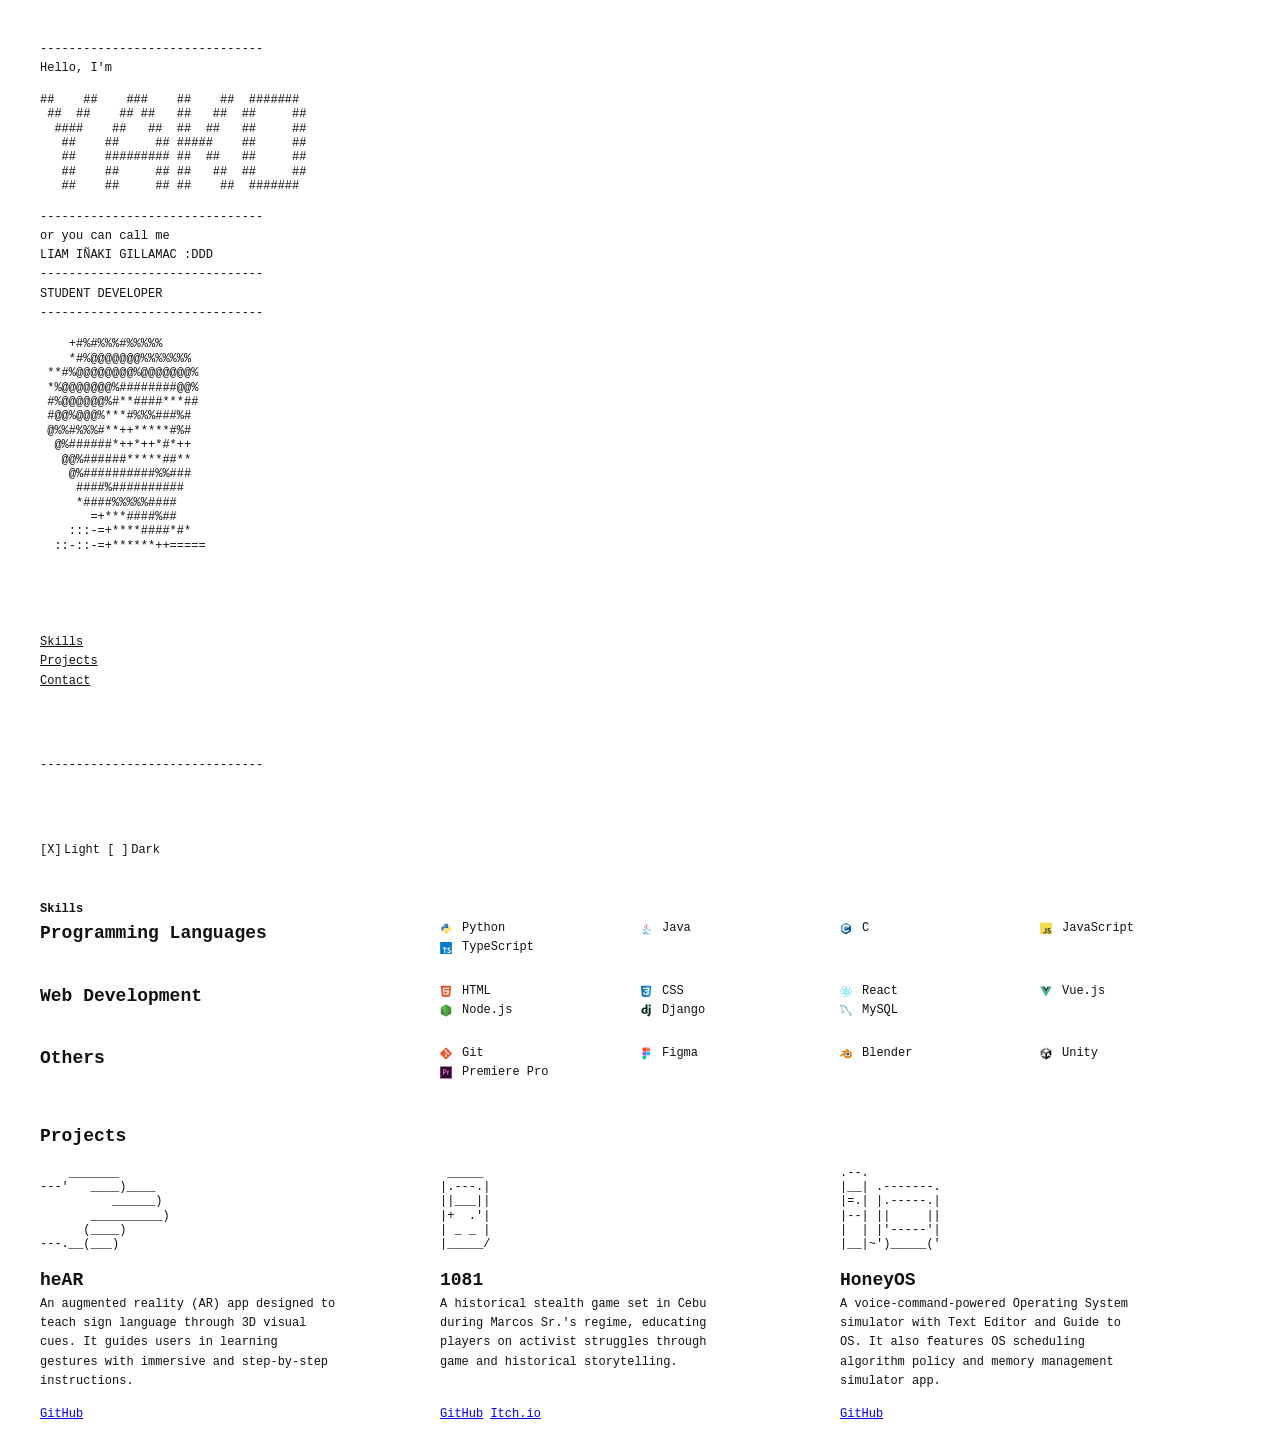
==== responsive-portfolio/index.html @ 67893b7b "Remove skill-grid div" ====
<!DOCTYPE html>
<html lang="en">
<head>
    <meta charset="UTF-8">
    <meta name="viewport" content="width=device-width, initial-scale=1.0">
    <title>Developer Portfolio</title>
    <link rel="stylesheet" href="style.css">
</head>
<body>
    <section class="hero">
        <div class="hero-upper">
            <p>
                Hello, I'm </br>
            </p>
                <div class="ascii-art">
##    ##    ###    ##    ##  #######  
 ##  ##    ## ##   ##   ##  ##     ## 
  ####    ##   ##  ##  ##   ##     ## 
   ##    ##     ## #####    ##     ## 
   ##    ######### ##  ##   ##     ## 
   ##    ##     ## ##   ##  ##     ## 
   ##    ##     ## ##    ##  #######  
                </div>
            <p>
                or you can call me </br> 
                LIAM IÑAKI GILLAMAC :DDD </br>
            </p>
            <p>
                STUDENT DEVELOPER
            </p>
            <p></p>
            <div class="ascii-art">
    +#%#%%%#%%%%%    
    *#%@@@@@@@%%%%%%% 
 **#%@@@@@@@@%@@@@@@@%
 *%@@@@@@@%########@@%
 #%@@@@@@%#**####***##
 #@@%@@@%***#%%%###%# 
 @%%#%%%#**++*****#%# 
  @%######*++*++*#*++ 
   @@%######*****##** 
    @%##########%%### 
     ####%##########  
     *####%%%%%####   
       =+***####%##       
    :::-=+****####*#*     
  ::-::-=+******++===== 
            </div>
        </div>
        <ul class="nav-links">
            <li><a href="#skills">Skills</a></li>
            <li><a href="#projects">Projects</a></li>
            <li><a href="#contact">Contact</a></li>
        </ul>
        <p></p>
        <div class="theme-toggle">
            <input type="radio" name="theme" id="light" checked>
            <label for="light">Light</label>
            
            <input type="radio" name="theme" id="dark">
            <label for="dark">Dark</label>
        </div> 
    </section>


    <!-- Skills Section -->
    <section id="skills">
        <h1 class="section-title">Skills</h1>
        <!-- Programming Languages -->
        <div class="skill-group">
            <h2>Programming Languages</h2>
            <div class="skill-items">
                <div class="skill-item">
                    <img src="images/python.svg" alt="Python">
                    Python
                </div>
                <div class="skill-item">
                    <img src="images/java.svg" alt="Java">
                    Java
                </div>
                <div class="skill-item">
                    <img src="images/c.svg" alt="C">
                    C
                </div>
                <div class="skill-item">
                    <img src="images/javascript.svg" alt="JavaScript">
                    JavaScript
                </div>
                <div class="skill-item">
                    <img src="images/typescript.svg" alt="TypeScript">
                    TypeScript
                </div>
            </div>
        </div>

        <!-- Web Development -->
        <div class="skill-group">
            <h2>Web Development</h2>
            <div class="skill-items">
                <div class="skill-item">
                    <img src="images/html5.svg" alt="HTML">
                    HTML
                </div>
                <div class="skill-item">
                    <img src="images/css3.svg" alt="CSS">
                    CSS
                </div>
                <div class="skill-item">
                    <img src="images/react.svg" alt="React">
                    React
                </div>
                <div class="skill-item">
                    <img src="images/vuejs.svg" alt="Vue.js">
                    Vue.js
                </div>
                <div class="skill-item">
                    <img src="images/nodejs.svg" alt="Node.js">
                    Node.js
                </div>
                <div class="skill-item">
                    <img src="images/django.svg" alt="Django">
                    Django
                </div>
                <div class="skill-item">
                    <img src="images/mysql.svg" alt="MySQL">
                    MySQL
                </div>
            </div>
        </div>

        <!-- Others -->
        <div class="skill-group">
            <h2>Others</h2>
            <div class="skill-items">
                <div class="skill-item">
                    <img src="images/git.svg" alt="Git">
                    Git
                </div>
                <div class="skill-item">
                    <img src="images/figma.svg" alt="Figma">
                    Figma
                </div>
                <div class="skill-item">
                    <img src="images/blender.svg" alt="Blender">
                    Blender
                </div>
                <div class="skill-item">
                    <img src="images/unity.svg" alt="Unity">
                    Unity
                </div>
                <div class="skill-item">
                    <img src="images/premierepro.svg" alt="Premiere Pro">
                    Premiere Pro
                </div>
            </div>
        </div>
    </section>

    <!-- Projects Section -->
    <section id="projects"> 
        <h1>Projects</h1>
        <div class="projects">
            <!-- Project 1 -->
            <div class="project">
                <div class="ascii-art">
    _______
---'   ____)____
          ______)
       __________)
      (____)
---.__(___)
                </div>
                <h2 class="project-title">heAR</h2>
                <p class="project-desc">
                    An augmented reality (AR) app designed to teach sign language through 3D visual cues. It guides users in learning gestures with immersive and step-by-step instructions.
                </p>
                <p class="project-links">
                    <a href="https://github.com/liaminaki/heAR">GitHub</a>
                </p>
            </div>
            <!-- Project 2 -->
            <div class="project">
                <div class="ascii-art">
 _____
|.---.|
||___||
|+  .'|
| _ _ |
|_____/
                </div>
                <h2 class="project-title">1081</h2>
                <p class="project-desc">
                    A historical stealth game set in Cebu during Marcos Sr.'s regime, educating players on activist struggles through game and historical storytelling.
                </p>
                <p class="project-links">
                    <a href="https://github.com/liaminaki/1081">GitHub</a>
                    <a href="https://liaminaki.itch.io/1081">Itch.io</a>
                </p>
            </div>
            <!-- Project 3 -->
            <div class="project">
                <div class="ascii-art">
.--.
|__| .-------.
|=.| |.-----.|
|--| ||     ||
|  | |'-----'|
|__|~')_____('
                </div>
                <h2 class="project-title">HoneyOS</h2>
                <p class="project-desc">
                    A voice-command-powered Operating System simulator with Text Editor and Guide to OS. It also features OS scheduling algorithm policy and memory management simulator app.
                </p>
                <p class="project-links">
                    <a href="https://github.com/liaminaki/HoneyOS">GitHub</a>
                </p>
            </div>
        </div>
    </section>
    <script>
        const lightRadio = document.getElementById('light');
        const darkRadio = document.getElementById('dark');
        
        function updateTheme() {
            if (lightRadio.checked) {
                document.body.classList.remove('dark-theme');
            } else if (darkRadio.checked) {
                document.body.classList.add('dark-theme');
            }
        }

        // Default to system preference
        darkRadio.checked = window.matchMedia('(prefers-color-scheme: dark)').matches;
        updateTheme();

        // Override system preference if user selects a theme
        lightRadio.addEventListener('change', updateTheme);
        darkRadio.addEventListener('change', updateTheme);

        // Listen for system preference changes
        window.matchMedia('(prefers-color-scheme: dark)').addEventListener('change',({ matches }) => {
            if (matches) 
                darkRadio.checked = true;
            else
                lightRadio.checked = true;
            updateTheme();
        })
    </script>
</body>
</html>
---- responsive-portfolio/style.css ----
:root {
    --bg: white;
    --text: #111;
}

body.dark-theme {
    --bg: #111;
    --text: #eee;
}

* {
    margin: 0;
    padding: 0;
    box-sizing: border-box;
}

body {
    font-family: monospace, 'Courier New', Courier;
    line-height: 1.6;
    font-size: 0.75em;
    height: 100vh;
    margin: 40px;
    background-color: var(--bg);
    color: var(--text);
    transition: background-color 0.3s, color 0.3s;
}

.container {
    max-width: 1200px;
    margin: 0 auto;
}

section {
    margin-bottom: 40px;
}

.hero {
    height:  calc(100vh - 80px);
    display: flex;
    justify-content: space-between;
    align-items: flex-start;
    flex-direction: column;
}

.hero p::before {
    content: "-------------------------------";
    display: block;
}

.section-title {
    font-size: 1em;
    margin-top: 0;
}


.ascii-art {
    white-space: pre;
    line-height: 1.2;
}

.nav-links {
    list-style: none;
}

.nav-links a {
    text-decoration: underline;
    cursor: pointer;
    color: inherit;
}

.nav-links a:hover {
    color: var(--bg); 
    background-color: var(--text);
}

.skill-group {
    margin-bottom: 2em;
    display: flex;
    flex-wrap: wrap;
}

.skill-group h2 {
    flex: 1;
    min-width: 200px;
}

.skill-items {
    flex: 2;
    display: grid;
    grid-template-columns: repeat(auto-fill, minmax(200px, 1fr));
}

.skill-item {
    display: flex;
    font-size: 1em;
}

.skill-item img {
    margin-right: 10px;
    width: 1em;
}

.projects {
    display: grid;
    grid-template-columns: repeat(auto-fit, minmax(300px, 1fr));
}

.project {
    margin-bottom: 30px;
    max-width: 300px;
}

.project-desc {
    min-height: 100px; 
}

.project-links {
    margin-top: 10px;
}

.theme-toggle input[type="radio"] {
    display: none;
}

.theme-toggle label {
    cursor: pointer;
    padding-left: 2em;
    position: relative;
}

.theme-toggle label::before {
    content: "[ ]";
    position: absolute;
    left: 0;
}

#light:checked ~ label[for="light"]::before,
#dark:checked ~ label[for="dark"]::before {
    content: "[X]";
}
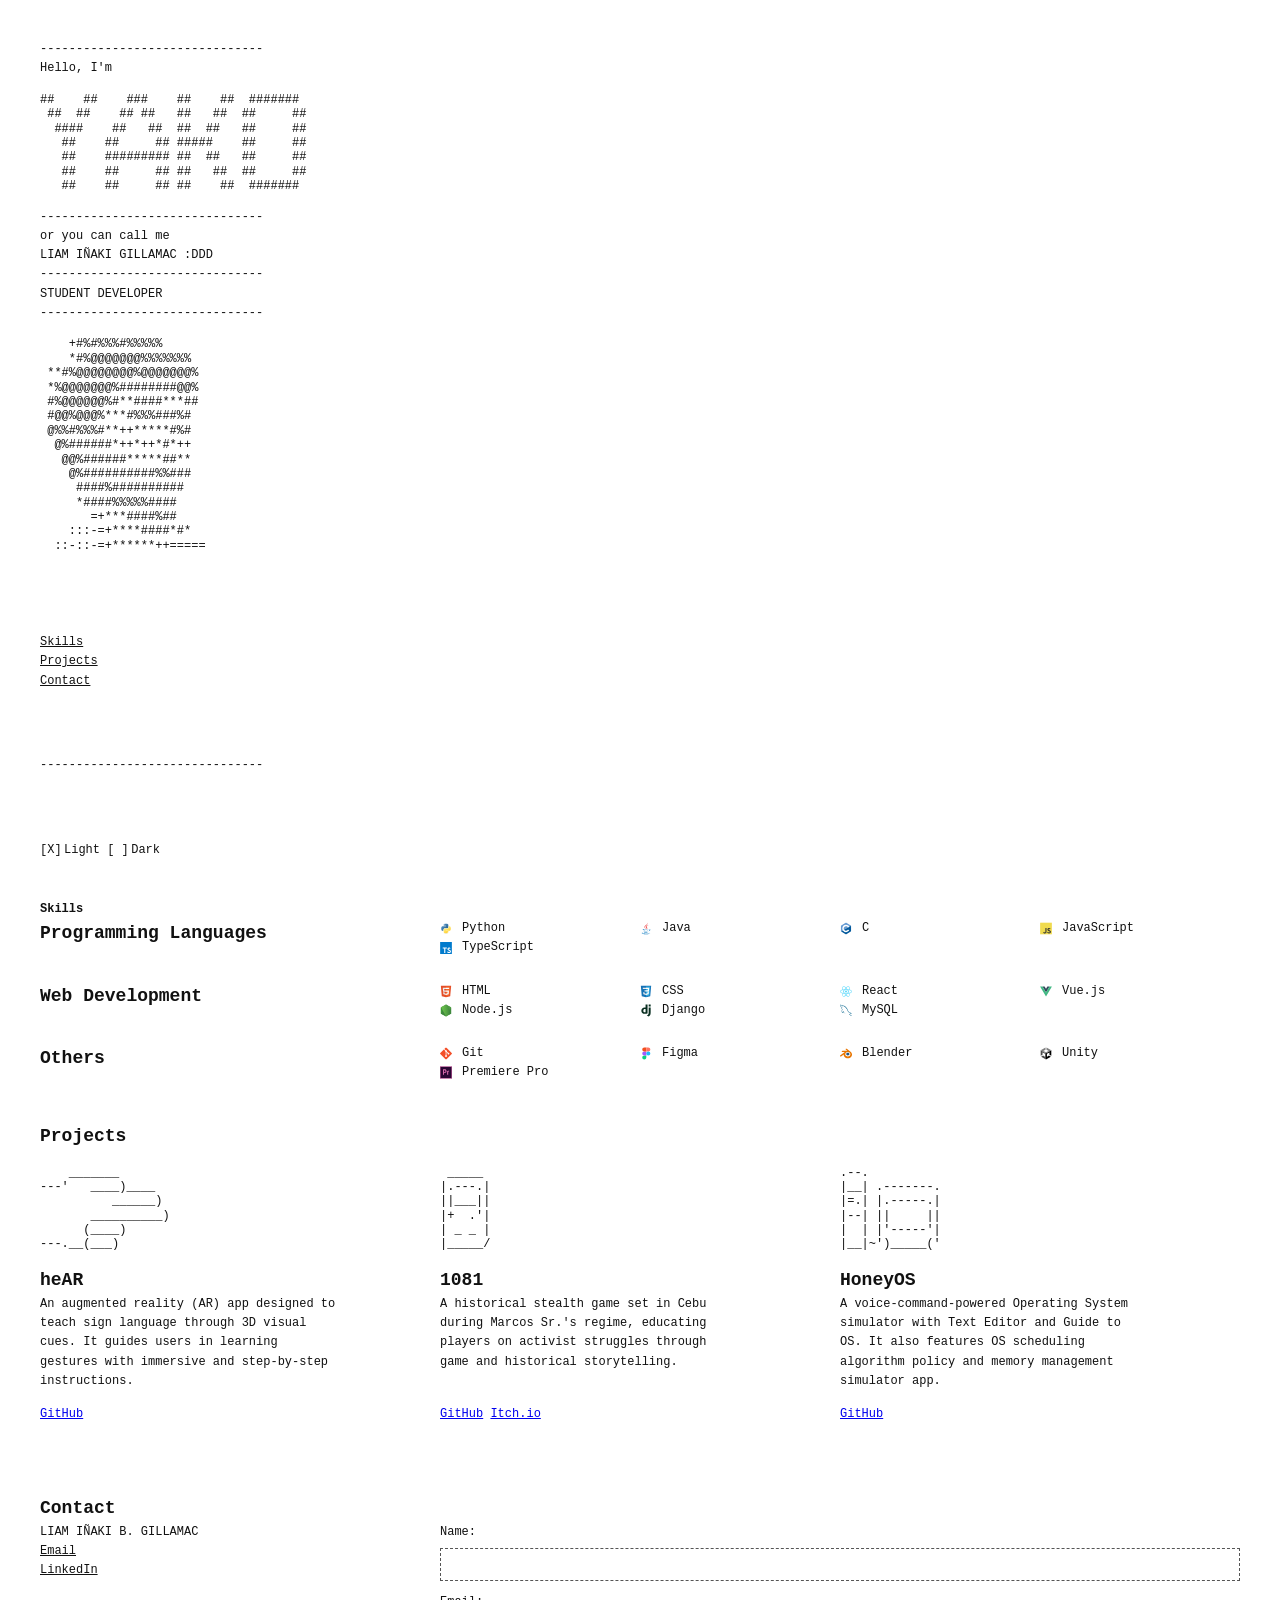
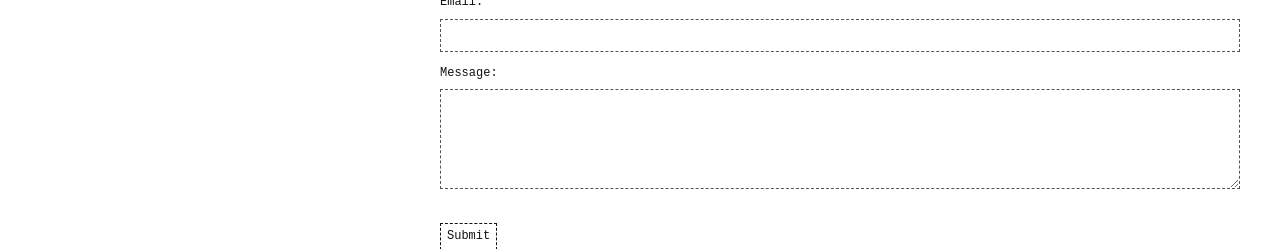
==== commit 05bc79a2: "Add contact section" ====
--- a/responsive-portfolio/index.html
+++ b/responsive-portfolio/index.html
@@ -217,6 +217,33 @@
             </div>
         </div>
     </section>
+    <section id="contact">
+        <h1>Contact</h1>
+        <div class="contact-container">
+            <div class="contact-info">
+                <p>LIAM IÑAKI B. GILLAMAC</p>
+                <ul class="nav-links">
+                    <li><a href="mailto:lbgillamac@up.edu.ph">Email</a></li>
+                    <li><a href="https://www.linkedin.com/in/liamiñaki/">LinkedIn</a></li>
+                </ul>
+            </div>
+            <div class="contact-form">
+                <form>
+                    <label for="name">Name:</label>
+                    <input type="text" id="name" name="name">
+                
+                    <label for="email">Email:</label>
+                    <input type="email" id="email" name="email">
+                
+                    <label for="message">Message:</label>
+                    <textarea id="message" name="message"></textarea>
+                
+                    <button type="submit">Submit</button>
+                  </form>
+            </div>
+        </div>
+    </section>
+
     <script>
         const lightRadio = document.getElementById('light');
         const darkRadio = document.getElementById('dark');
--- a/responsive-portfolio/style.css
+++ b/responsive-portfolio/style.css
@@ -73,7 +73,7 @@
     background-color: var(--text);
 }
 
-.skill-group {
+.skill-group, .contact-container {
     margin-bottom: 2em;
     display: flex;
     flex-wrap: wrap;
@@ -137,4 +137,79 @@
 #light:checked ~ label[for="light"]::before,
 #dark:checked ~ label[for="dark"]::before {
     content: "[X]";
+}
+
+/* Contact Form */
+.contact-info {
+    flex: 1;
+    min-width: 200px;
+}
+
+.contact-form {
+    flex: 2;
+    min-width: 300px;
+}
+
+.contact-form label {
+    display: block;
+    margin-bottom: 0.5em;
+}
+
+.contact-form input,
+.contact-form textarea {
+  border: 1px dashed #555;
+  background-color: transparent;
+  color: var(--text);
+  font: inherit;
+  padding: 6px;
+  width: 100%;
+  margin-bottom: 1em;
+}
+
+.contact-form input:focus,
+.contact-form textarea:focus {
+    outline: none;
+    border: 1px solid var(--text);
+    border-color: var(--text); 
+}
+
+.contact-form textarea {
+  height: 100px;
+}
+
+button {
+    background-color: var(--bg);
+    padding: 0.25em 0.5em;
+    color: var(--text);
+    font: inherit;
+    border: 1px dashed var(--text);
+    margin-top: 15px;
+    cursor: pointer;
+}
+
+button:hover {
+    background-color: var(--text);
+    color: var(--bg);
+}
+
+/* Responsive Layout */
+@media (max-width: 768px) {
+
+  .contact-container {
+    flex-direction: column;
+  }  
+
+  .contact-info {
+    margin-top: 40px;
+    order: 2;
+  }
+
+  .contact-info::before {
+    content: "-------------------------------";
+  }
+
+  .contact-form {
+    order: 1;
+  }
+
 }
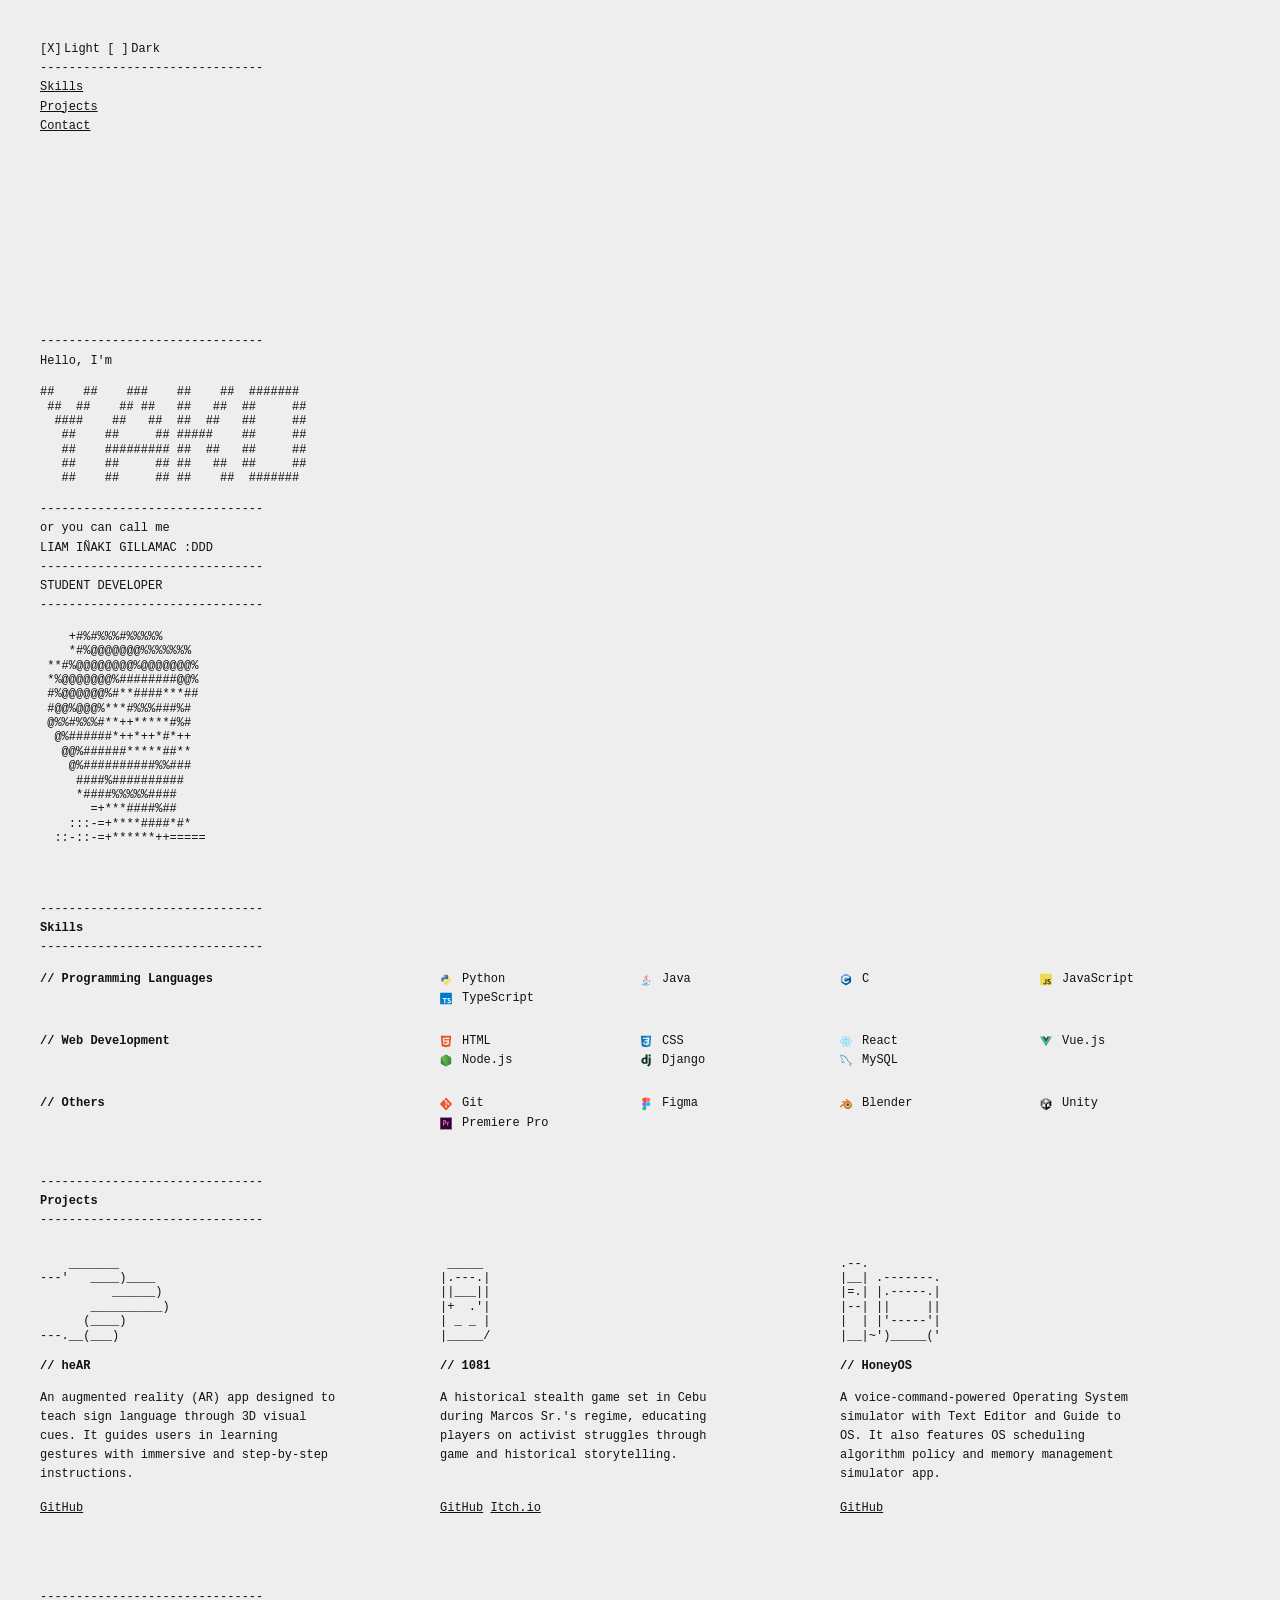
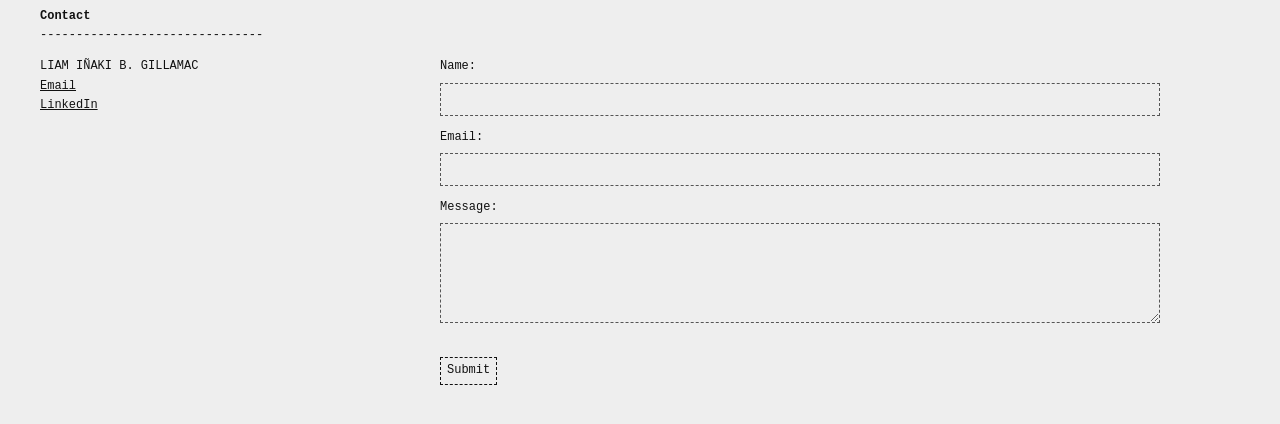
==== commit 5074b07b: "Set theme-toggle and nav-links as a nav" ====
--- a/responsive-portfolio/index.html
+++ b/responsive-portfolio/index.html
@@ -7,6 +7,20 @@
     <link rel="stylesheet" href="style.css">
 </head>
 <body>
+    <nav>
+        <div class="theme-toggle">
+            <input type="radio" name="theme" id="light" checked>
+            <label for="light">Light</label>
+            
+            <input type="radio" name="theme" id="dark">
+            <label for="dark">Dark</label>
+        </div>
+        <ul class="nav-links">
+            <li><a href="#skills">Skills</a></li>
+            <li><a href="#projects">Projects</a></li>
+            <li><a href="#contact">Contact</a></li>
+        </ul> 
+    </nav>
     <section class="hero">
         <div class="hero-upper">
             <p>
@@ -47,19 +61,6 @@
   ::-::-=+******++===== 
             </div>
         </div>
-        <ul class="nav-links">
-            <li><a href="#skills">Skills</a></li>
-            <li><a href="#projects">Projects</a></li>
-            <li><a href="#contact">Contact</a></li>
-        </ul>
-        <p></p>
-        <div class="theme-toggle">
-            <input type="radio" name="theme" id="light" checked>
-            <label for="light">Light</label>
-            
-            <input type="radio" name="theme" id="dark">
-            <label for="dark">Dark</label>
-        </div> 
     </section>
 
 
--- a/responsive-portfolio/style.css
+++ b/responsive-portfolio/style.css
@@ -1,11 +1,7 @@
+/* Basic Styles */
 :root {
-    --bg: white;
+    --bg: #eee;
     --text: #111;
-}
-
-body.dark-theme {
-    --bg: #111;
-    --text: #eee;
 }
 
 * {
@@ -18,40 +14,80 @@
     font-family: monospace, 'Courier New', Courier;
     line-height: 1.6;
     font-size: 0.75em;
-    height: 100vh;
     margin: 40px;
     background-color: var(--bg);
     color: var(--text);
     transition: background-color 0.3s, color 0.3s;
 }
 
-.container {
-    max-width: 1200px;
-    margin: 0 auto;
+body.dark-theme {
+    --bg: #111;
+    --text: #eee;
 }
 
 section {
     margin-bottom: 40px;
 }
 
+h1, h2 {
+    font-size: 1em;
+    margin-top: 0;
+    margin-bottom: 1em;
+    font-weight: bold;
+    min-width: 300px;
+}
+
+h1::before, 
+h1::after,
+.hero p::before,
+nav .nav-links::before {
+    content: "-------------------------------";
+    display: block;
+    font-weight: normal;
+}
+
+h2::before {
+    content: "// ";
+}
+
+a {
+    text-decoration: underline;
+    cursor: pointer;
+    color: inherit;
+}
+
+a:hover {
+    color: var(--bg); 
+    background-color: var(--text);
+}
+
+button {
+    background-color: var(--bg);
+    padding: 0.25em 0.5em;
+    color: var(--text);
+    font: inherit;
+    border: 1px dashed var(--text);
+    margin-top: 15px;
+    cursor: pointer;
+}
+
+button:hover {
+    background-color: var(--text);
+    color: var(--bg);
+}
+
+nav {
+    height: 100px;
+    display: block;
+}
+
 .hero {
-    height:  calc(100vh - 80px);
+    height:  calc(100vh - 180px);
     display: flex;
-    justify-content: space-between;
+    justify-content: flex-end;
     align-items: flex-start;
     flex-direction: column;
 }
-
-.hero p::before {
-    content: "-------------------------------";
-    display: block;
-}
-
-.section-title {
-    font-size: 1em;
-    margin-top: 0;
-}
-
 
 .ascii-art {
     white-space: pre;
@@ -60,17 +96,6 @@
 
 .nav-links {
     list-style: none;
-}
-
-.nav-links a {
-    text-decoration: underline;
-    cursor: pointer;
-    color: inherit;
-}
-
-.nav-links a:hover {
-    color: var(--bg); 
-    background-color: var(--text);
 }
 
 .skill-group, .contact-container {
@@ -148,6 +173,10 @@
 .contact-form {
     flex: 2;
     min-width: 300px;
+}
+
+.contact-form form {
+    width: 90%;
 }
 
 .contact-form label {
@@ -177,21 +206,6 @@
   height: 100px;
 }
 
-button {
-    background-color: var(--bg);
-    padding: 0.25em 0.5em;
-    color: var(--text);
-    font: inherit;
-    border: 1px dashed var(--text);
-    margin-top: 15px;
-    cursor: pointer;
-}
-
-button:hover {
-    background-color: var(--text);
-    color: var(--bg);
-}
-
 /* Responsive Layout */
 @media (max-width: 768px) {
 
@@ -212,4 +226,7 @@
     order: 1;
   }
 
+  .contact-form form {
+    width: 100%;
+  }
 }
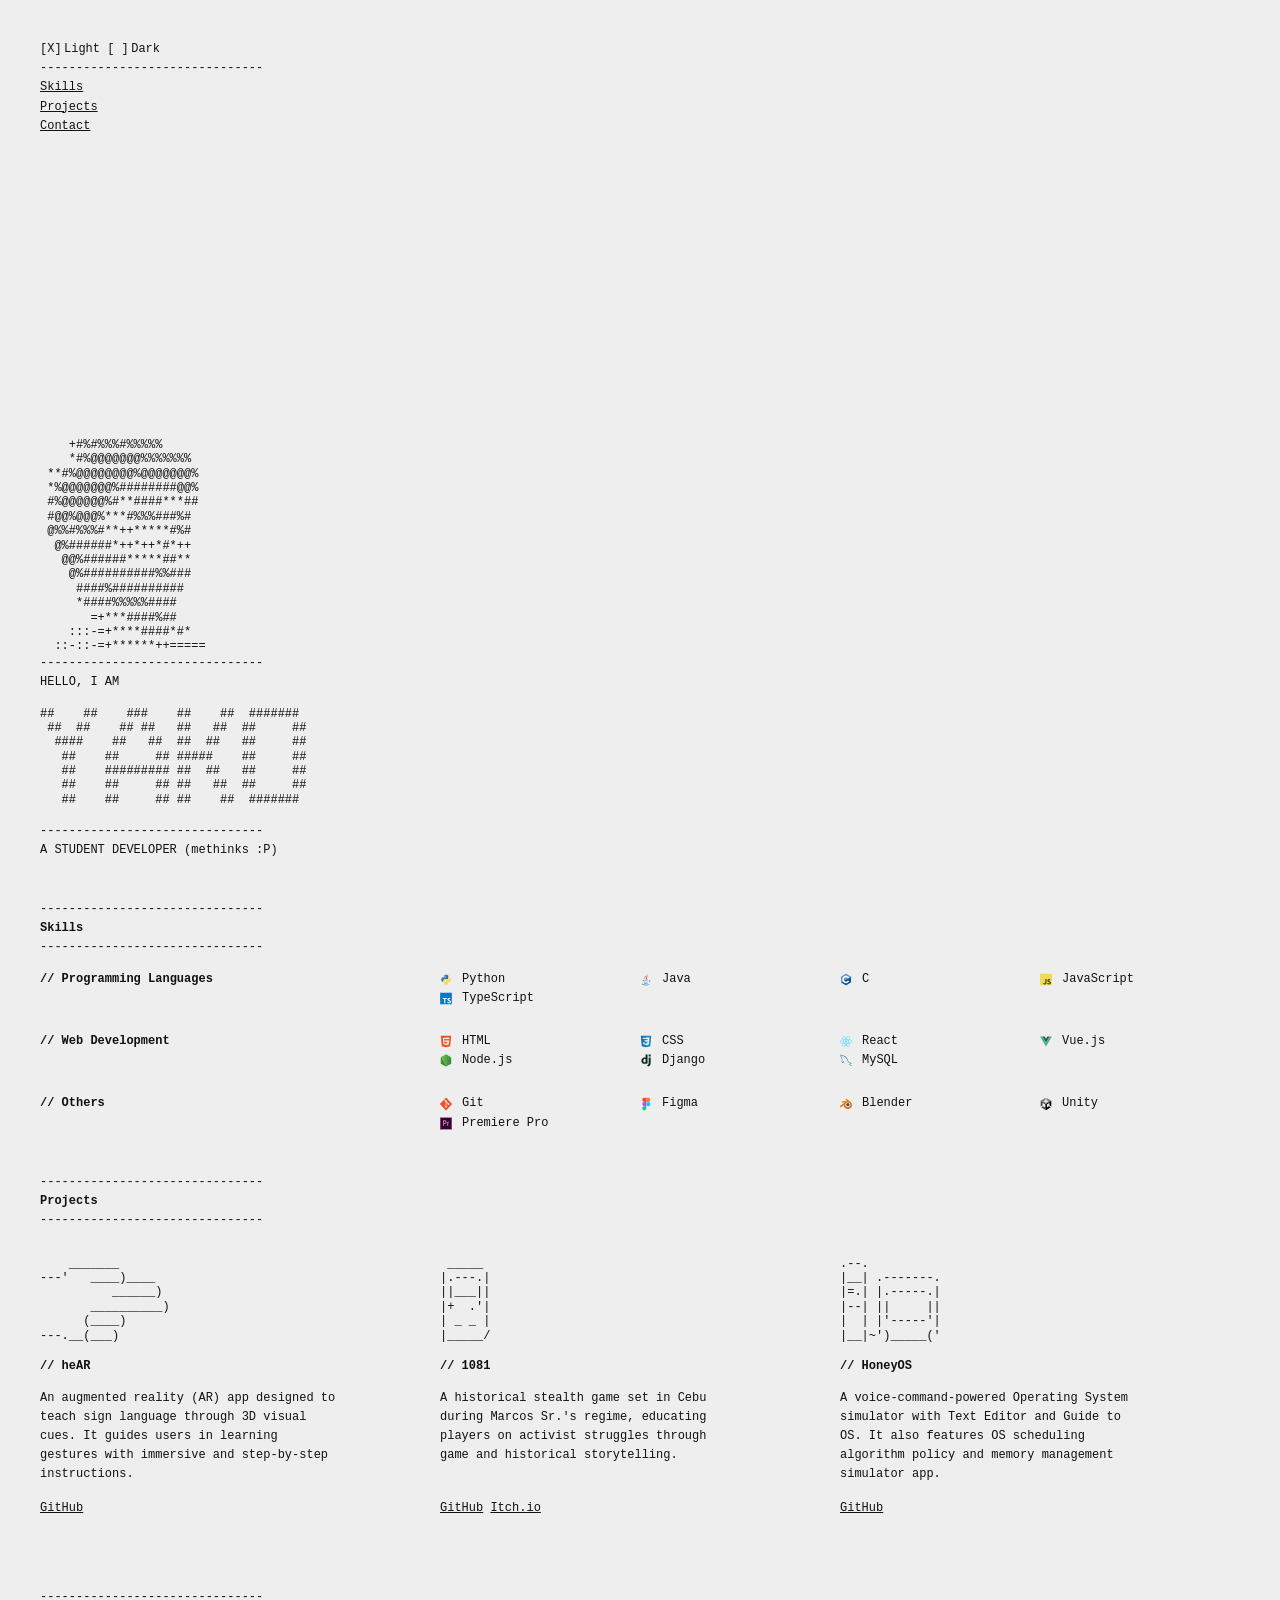
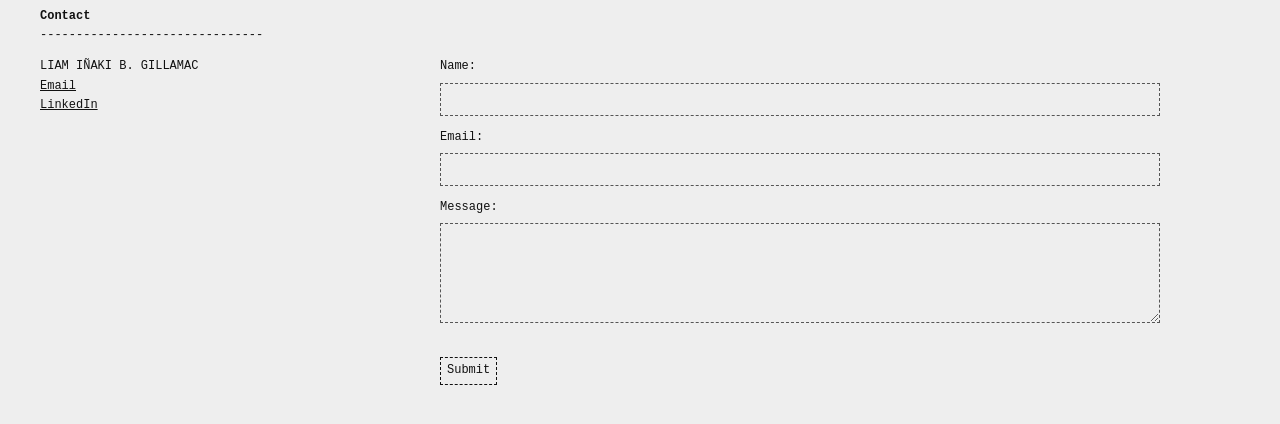
==== commit b8662614: "Update hero content" ====
--- a/responsive-portfolio/index.html
+++ b/responsive-portfolio/index.html
@@ -23,28 +23,7 @@
     </nav>
     <section class="hero">
         <div class="hero-upper">
-            <p>
-                Hello, I'm </br>
-            </p>
-                <div class="ascii-art">
-##    ##    ###    ##    ##  #######  
- ##  ##    ## ##   ##   ##  ##     ## 
-  ####    ##   ##  ##  ##   ##     ## 
-   ##    ##     ## #####    ##     ## 
-   ##    ######### ##  ##   ##     ## 
-   ##    ##     ## ##   ##  ##     ## 
-   ##    ##     ## ##    ##  #######  
-                </div>
-            <p>
-                or you can call me </br> 
-                LIAM IÑAKI GILLAMAC :DDD </br>
-            </p>
-            <p>
-                STUDENT DEVELOPER
-            </p>
-            <p></p>
-            <div class="ascii-art">
-    +#%#%%%#%%%%%    
+            <div class="ascii-art">    +#%#%%%#%%%%%    
     *#%@@@@@@@%%%%%%% 
  **#%@@@@@@@@%@@@@@@@%
  *%@@@@@@@%########@@%
@@ -58,8 +37,26 @@
      *####%%%%%####   
        =+***####%##       
     :::-=+****####*#*     
-  ::-::-=+******++===== 
-            </div>
+  ::-::-=+******++=====</div>
+            <p>
+                HELLO, I AM </br>
+            </p>
+            <div class="ascii-art">
+##    ##    ###    ##    ##  #######  
+ ##  ##    ## ##   ##   ##  ##     ## 
+  ####    ##   ##  ##  ##   ##     ## 
+   ##    ##     ## #####    ##     ## 
+   ##    ######### ##  ##   ##     ## 
+   ##    ##     ## ##   ##  ##     ## 
+   ##    ##     ## ##    ##  #######  
+            </div>
+            <!-- <p>
+                or you can call me </br> 
+                LIAM IÑAKI GILLAMAC :DDD </br>
+            </p> -->
+            <p>
+                A STUDENT DEVELOPER (methinks :P)
+            </p>
         </div>
     </section>
 
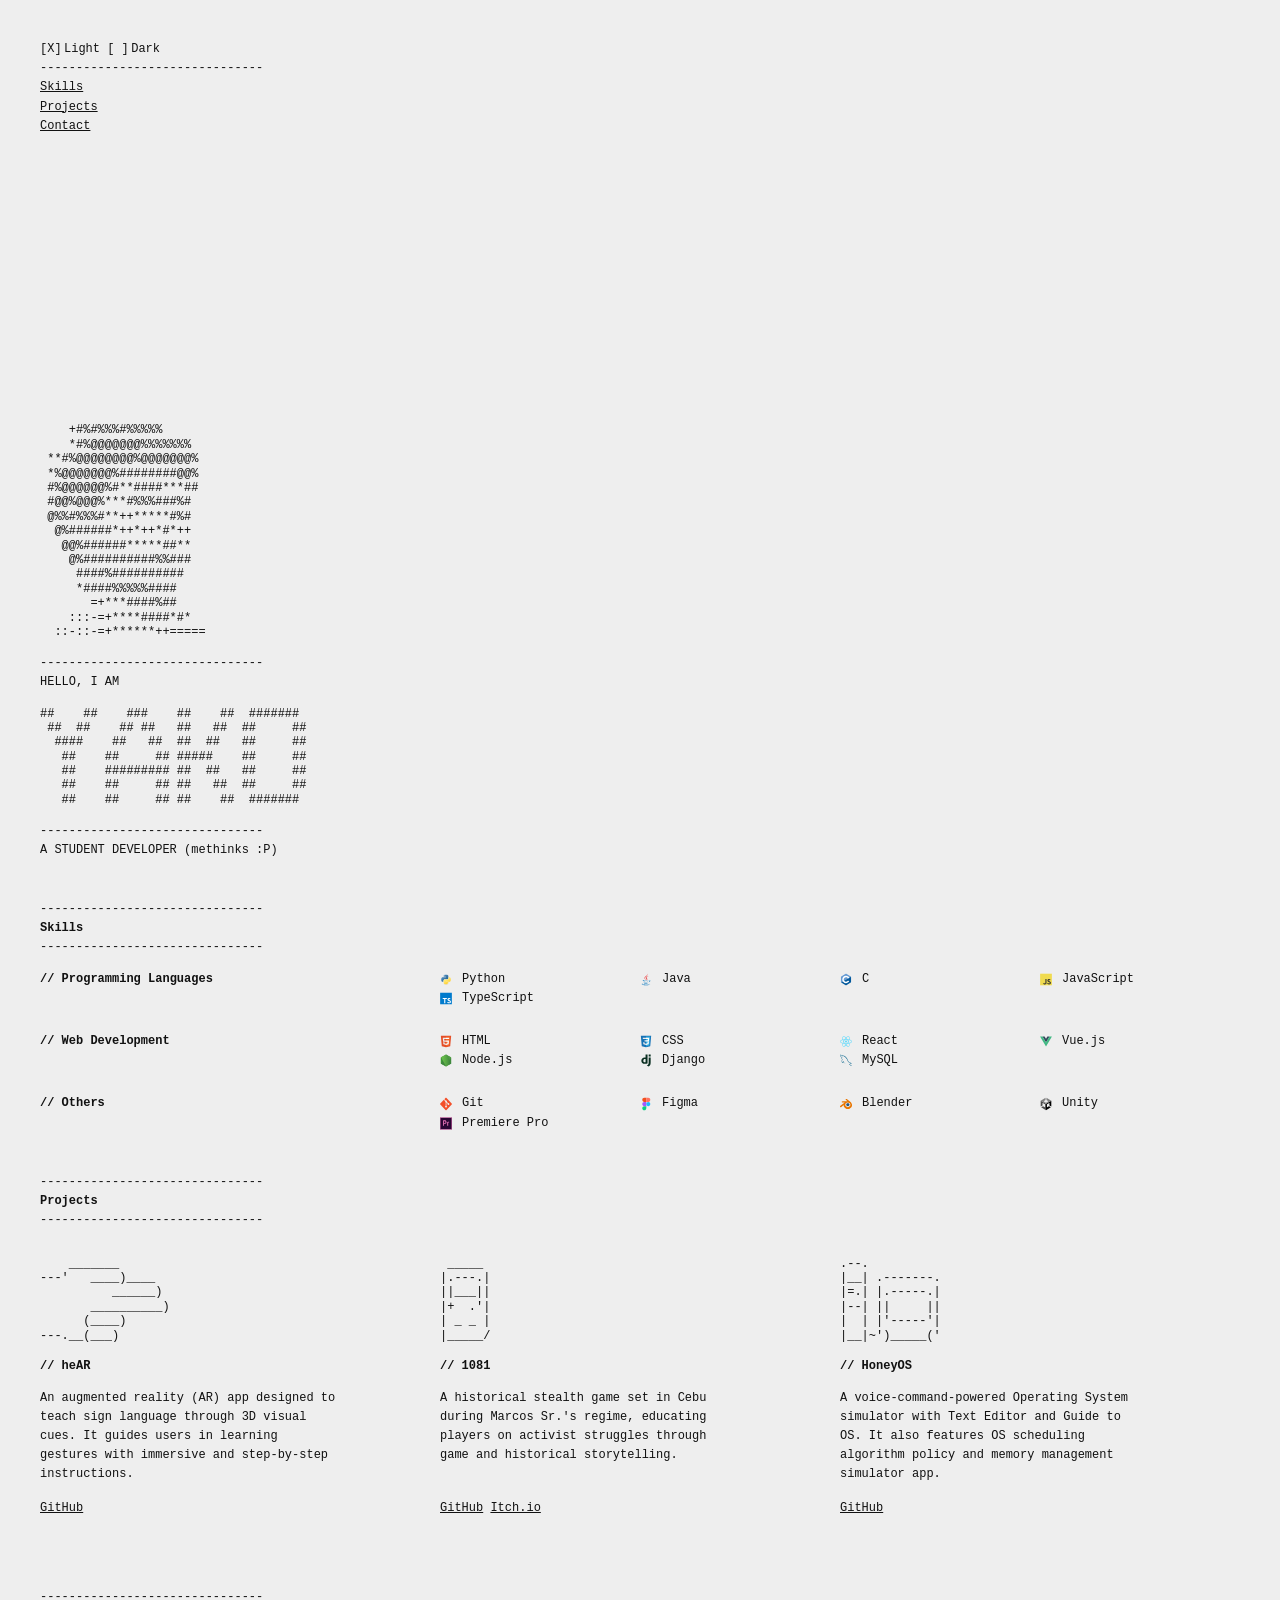
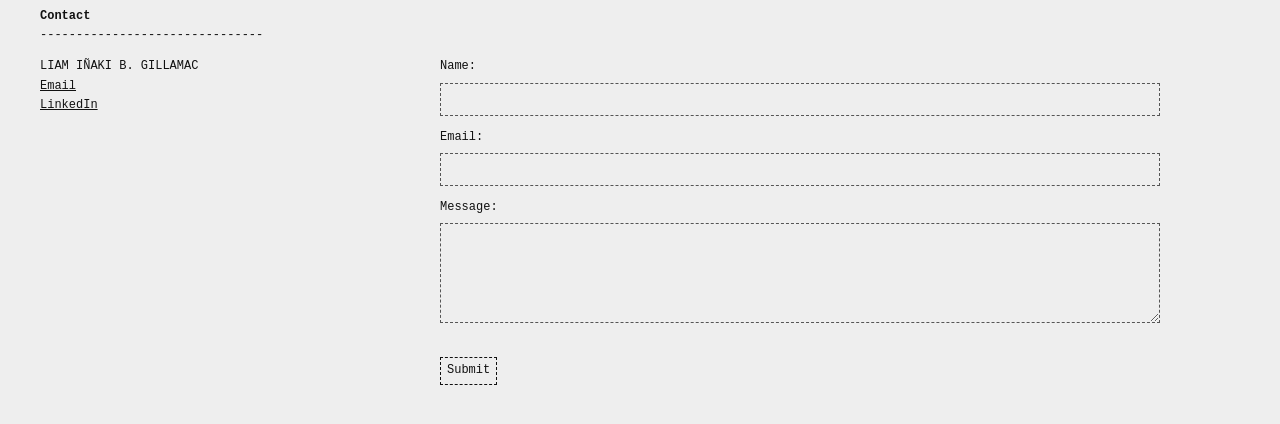
==== commit 538cb52c: "Remove hero-upper class" ====
--- a/responsive-portfolio/index.html
+++ b/responsive-portfolio/index.html
@@ -22,8 +22,8 @@
         </ul> 
     </nav>
     <section class="hero">
-        <div class="hero-upper">
-            <div class="ascii-art">    +#%#%%%#%%%%%    
+        <div class="ascii-art">    
+    +#%#%%%#%%%%%    
     *#%@@@@@@@%%%%%%% 
  **#%@@@@@@@@%@@@@@@@%
  *%@@@@@@@%########@@%
@@ -37,11 +37,12 @@
      *####%%%%%####   
        =+***####%##       
     :::-=+****####*#*     
-  ::-::-=+******++=====</div>
-            <p>
-                HELLO, I AM </br>
-            </p>
-            <div class="ascii-art">
+  ::-::-=+******++=====
+        </div>
+        <p>
+            HELLO, I AM </br>
+        </p>
+        <div class="ascii-art">
 ##    ##    ###    ##    ##  #######  
  ##  ##    ## ##   ##   ##  ##     ## 
   ####    ##   ##  ##  ##   ##     ## 
@@ -49,15 +50,14 @@
    ##    ######### ##  ##   ##     ## 
    ##    ##     ## ##   ##  ##     ## 
    ##    ##     ## ##    ##  #######  
-            </div>
-            <!-- <p>
-                or you can call me </br> 
-                LIAM IÑAKI GILLAMAC :DDD </br>
-            </p> -->
-            <p>
-                A STUDENT DEVELOPER (methinks :P)
-            </p>
-        </div>
+        </div>
+        <!-- <p>
+            or you can call me </br> 
+            LIAM IÑAKI GILLAMAC :DDD </br>
+        </p> -->
+        <p>
+            A STUDENT DEVELOPER (methinks :P)
+        </p>
     </section>
 
 
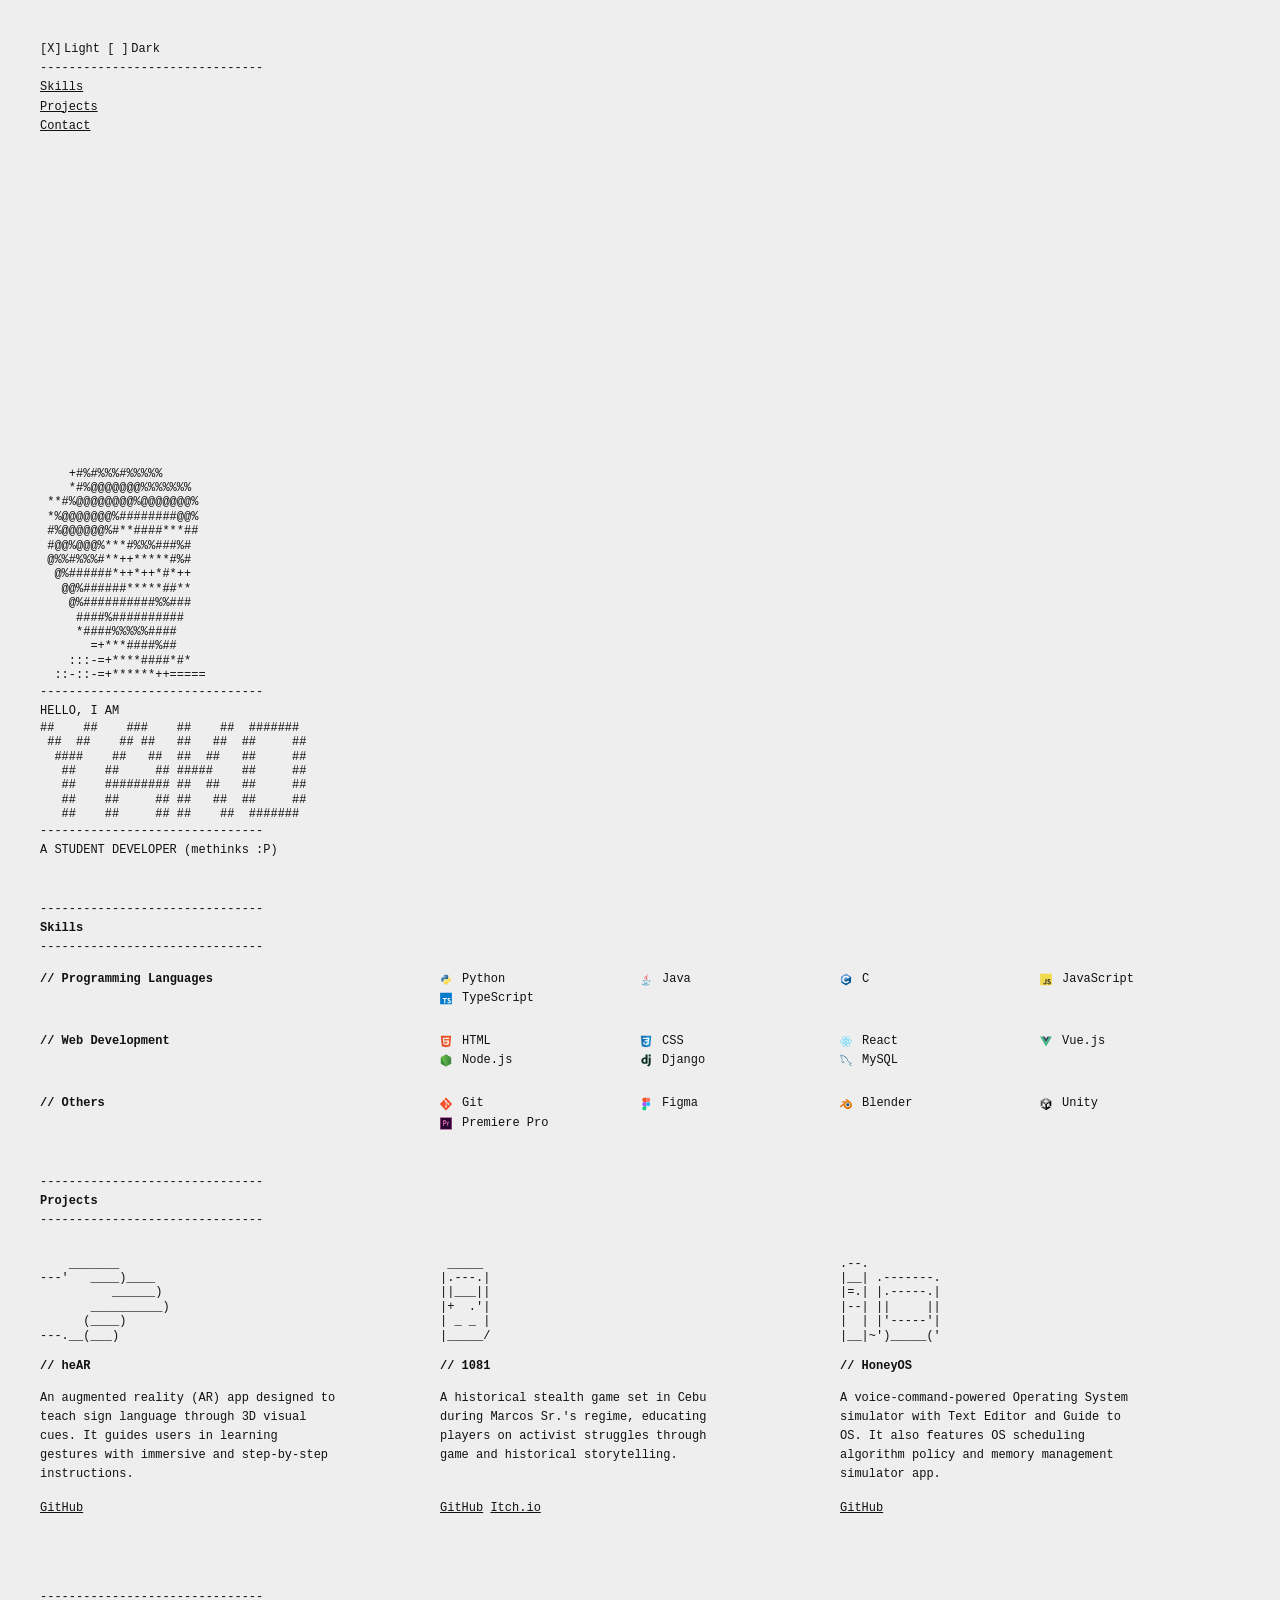
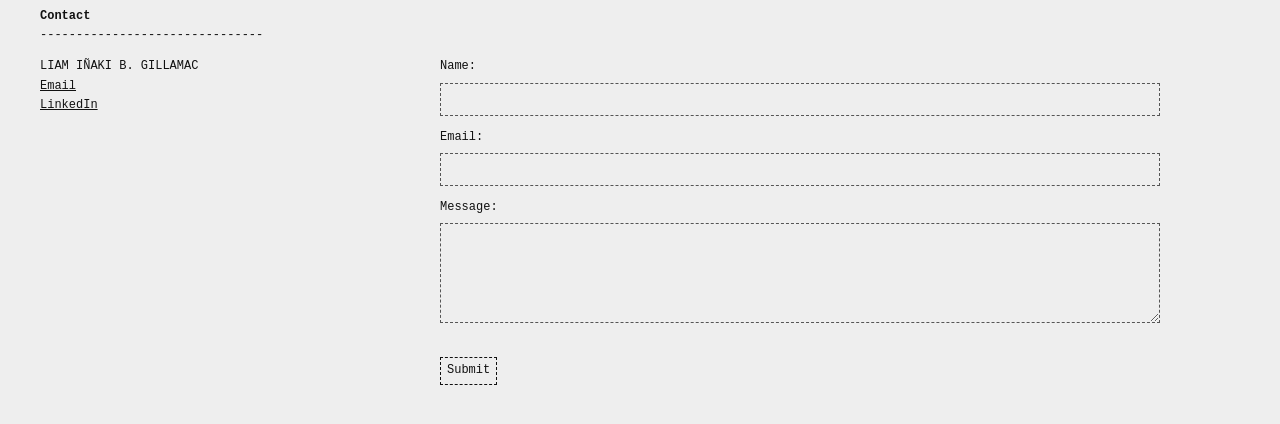
==== commit 425eca62: "Edit hero ascii-arts spacing" ====
--- a/responsive-portfolio/index.html
+++ b/responsive-portfolio/index.html
@@ -22,8 +22,7 @@
         </ul> 
     </nav>
     <section class="hero">
-        <div class="ascii-art">    
-    +#%#%%%#%%%%%    
+        <div class="ascii-art">    +#%#%%%#%%%%%    
     *#%@@@@@@@%%%%%%% 
  **#%@@@@@@@@%@@@@@@@%
  *%@@@@@@@%########@@%
@@ -37,20 +36,17 @@
      *####%%%%%####   
        =+***####%##       
     :::-=+****####*#*     
-  ::-::-=+******++=====
-        </div>
+  ::-::-=+******++=====</div>
         <p>
             HELLO, I AM </br>
         </p>
-        <div class="ascii-art">
-##    ##    ###    ##    ##  #######  
+        <div class="ascii-art">##    ##    ###    ##    ##  #######  
  ##  ##    ## ##   ##   ##  ##     ## 
   ####    ##   ##  ##  ##   ##     ## 
    ##    ##     ## #####    ##     ## 
    ##    ######### ##  ##   ##     ## 
    ##    ##     ## ##   ##  ##     ## 
-   ##    ##     ## ##    ##  #######  
-        </div>
+   ##    ##     ## ##    ##  #######  </div>
         <!-- <p>
             or you can call me </br> 
             LIAM IÑAKI GILLAMAC :DDD </br>
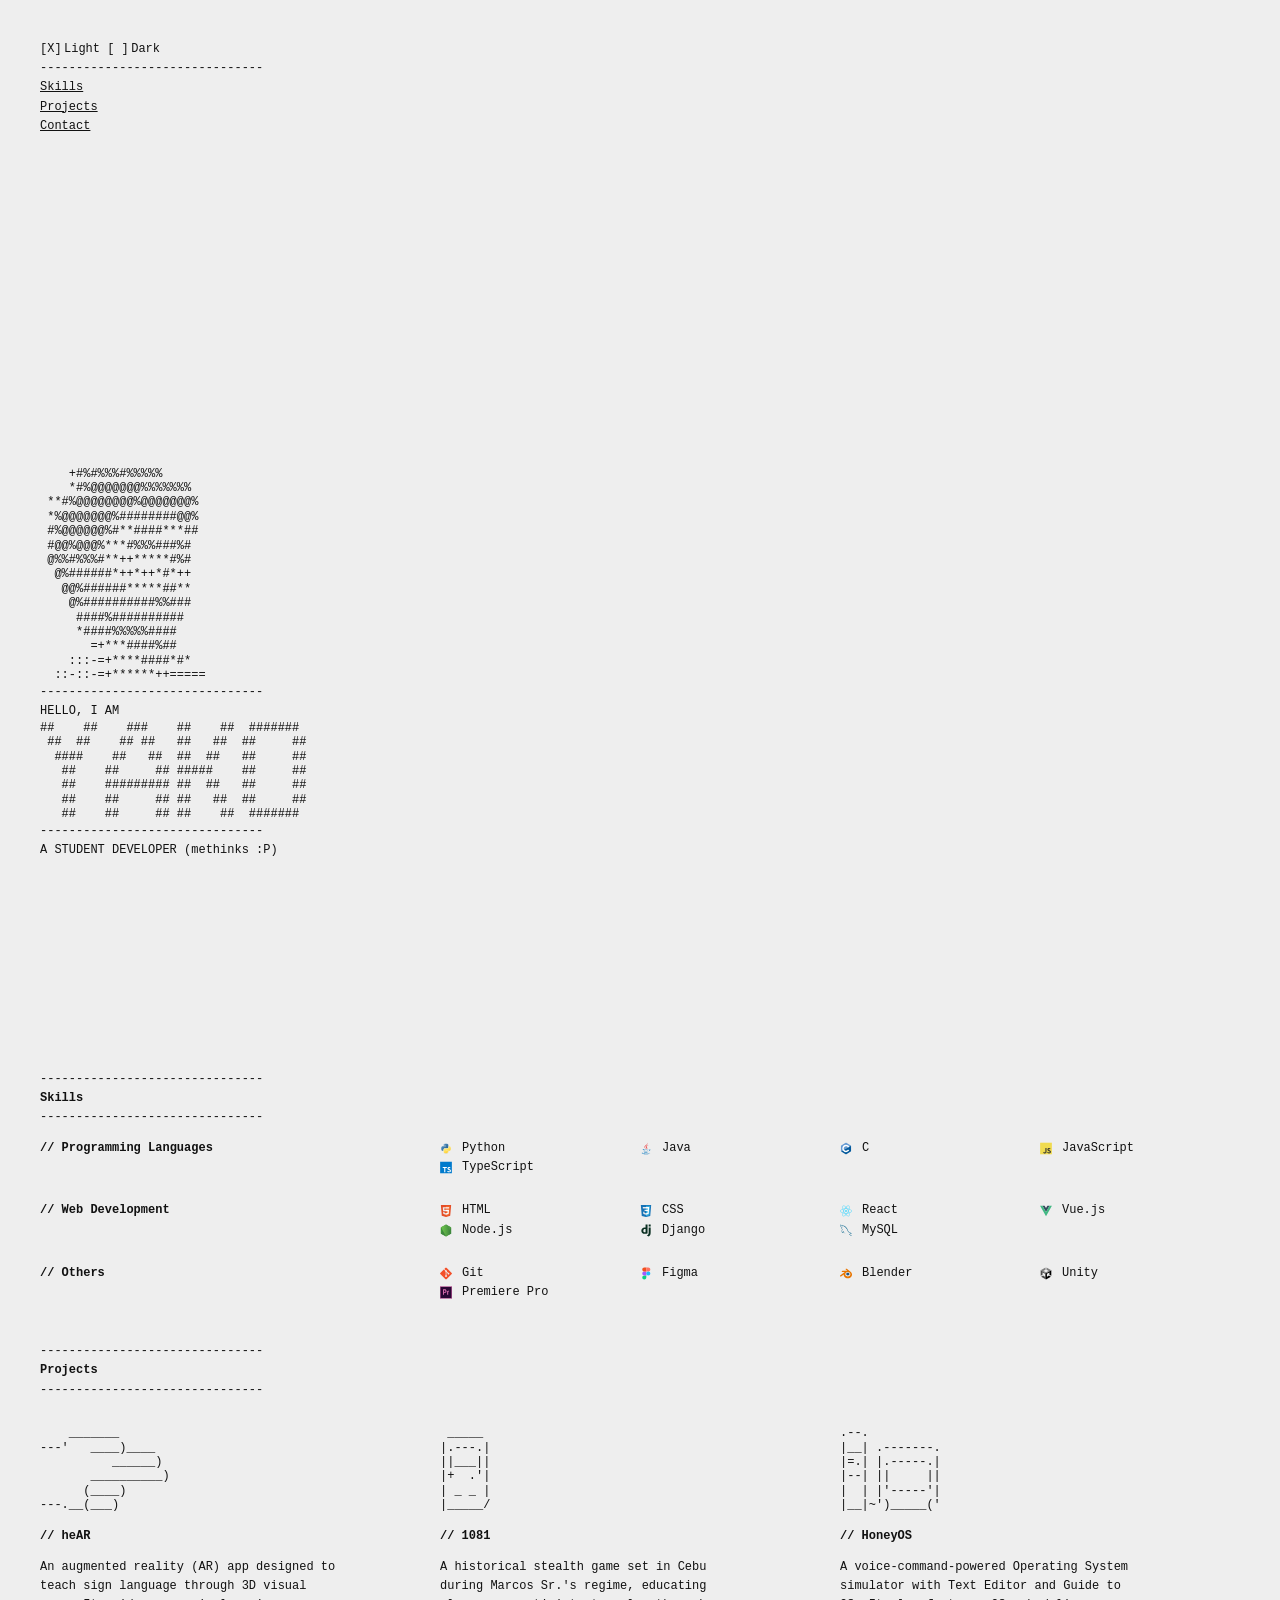
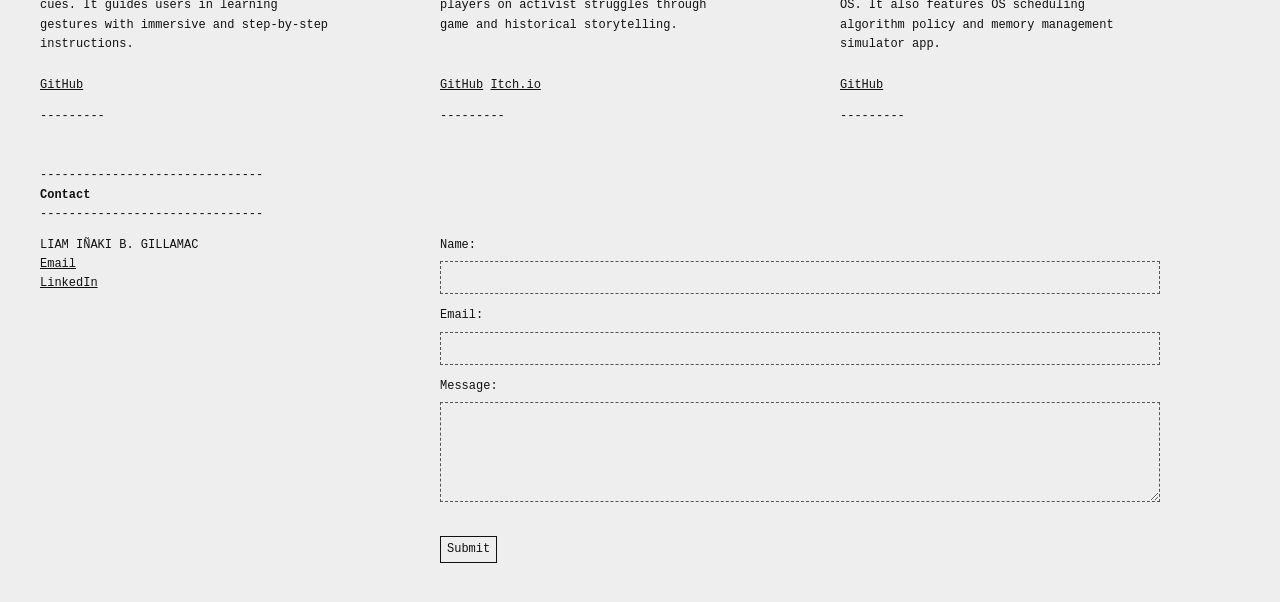
==== commit 915ed326: "Add flying plane animation" ====
--- a/responsive-portfolio/index.html
+++ b/responsive-portfolio/index.html
@@ -55,8 +55,17 @@
             A STUDENT DEVELOPER (methinks :P)
         </p>
     </section>
-
-
+    <section class="ascii-art-section">
+        <div class="ascii-art">
+          _
+        -=\`\
+    |\ ____\_\__
+  -=\c`""""""" "`)
+     `~~~~~/ /~~`
+       -==/ /
+         '-'
+        </div>
+    </section>
     <!-- Skills Section -->
     <section id="skills">
         <h1 class="section-title">Skills</h1>
--- a/responsive-portfolio/style.css
+++ b/responsive-portfolio/style.css
@@ -66,7 +66,7 @@
     padding: 0.25em 0.5em;
     color: var(--text);
     font: inherit;
-    border: 1px dashed var(--text);
+    border: 1px solid var(--text);
     margin-top: 15px;
     cursor: pointer;
 }
@@ -81,6 +81,16 @@
     display: block;
 }
 
+.ascii-art {
+    white-space: pre;
+    line-height: 1.2;
+}
+
+.nav-links {
+    list-style: none;
+}
+
+/* Hero section */
 .hero {
     height:  calc(100vh - 180px);
     display: flex;
@@ -89,15 +99,7 @@
     flex-direction: column;
 }
 
-.ascii-art {
-    white-space: pre;
-    line-height: 1.2;
-}
-
-.nav-links {
-    list-style: none;
-}
-
+/* SKills section */
 .skill-group, .contact-container {
     margin-bottom: 2em;
     display: flex;
@@ -125,24 +127,28 @@
     width: 1em;
 }
 
+/* Projects section */
 .projects {
     display: grid;
     grid-template-columns: repeat(auto-fit, minmax(300px, 1fr));
 }
 
 .project {
-    margin-bottom: 30px;
     max-width: 300px;
 }
 
 .project-desc {
-    min-height: 100px; 
-}
-
-.project-links {
-    margin-top: 10px;
-}
-
+    min-height: 100px;
+    margin-bottom: 1.5em; 
+}
+
+.project::after {
+    content: "---------";
+    display: block;
+    margin-top: 1em;
+}
+
+/* Theme toggle */
 .theme-toggle input[type="radio"] {
     display: none;
 }
@@ -206,6 +212,20 @@
   height: 100px;
 }
 
+/* Flying Plane */
+.ascii-art-section {
+    display: flex;
+    overflow: hidden;
+    justify-content: flex-end;
+    width: 0%;
+    animation: moveRightAtScroll 1s linear;
+    animation-timeline: scroll();
+}
+
+@keyframes moveRightAtScroll {
+    80% {width: 100%;}
+}
+
 /* Responsive Layout */
 @media (max-width: 768px) {
 
